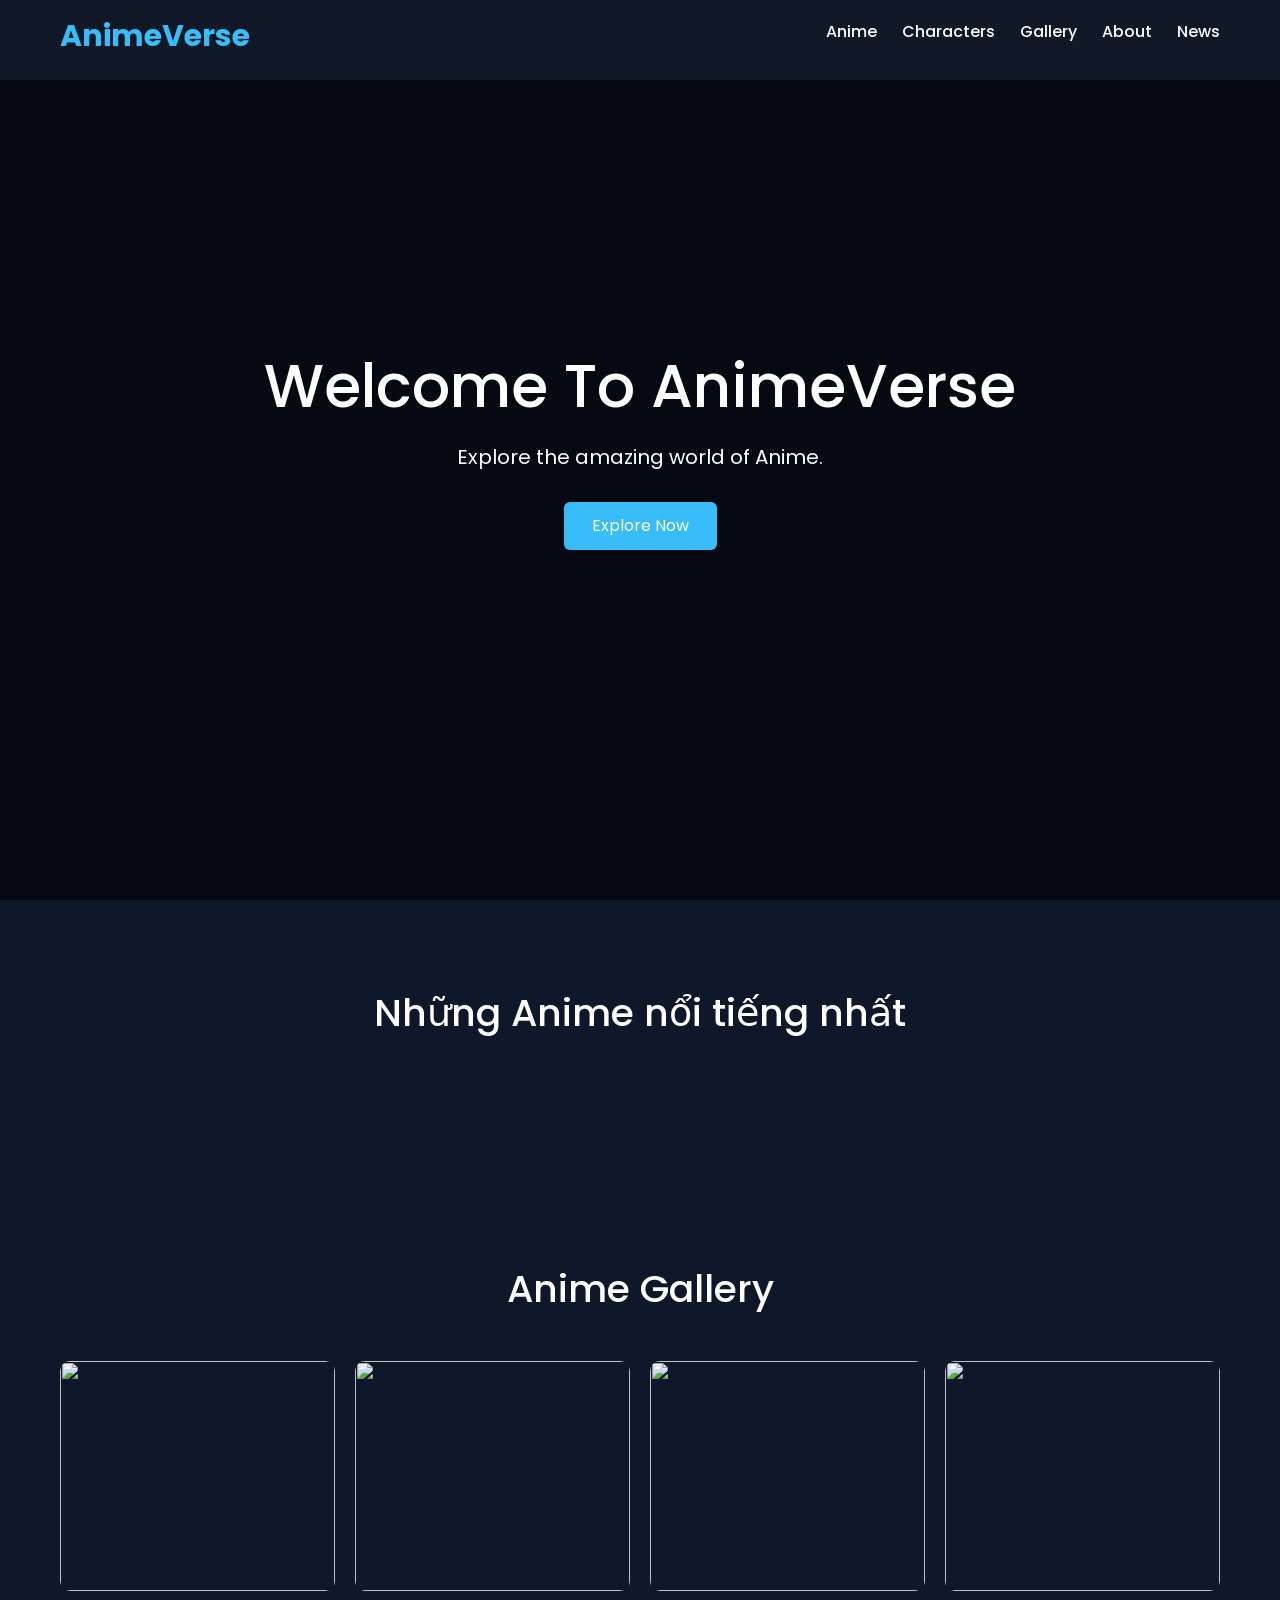
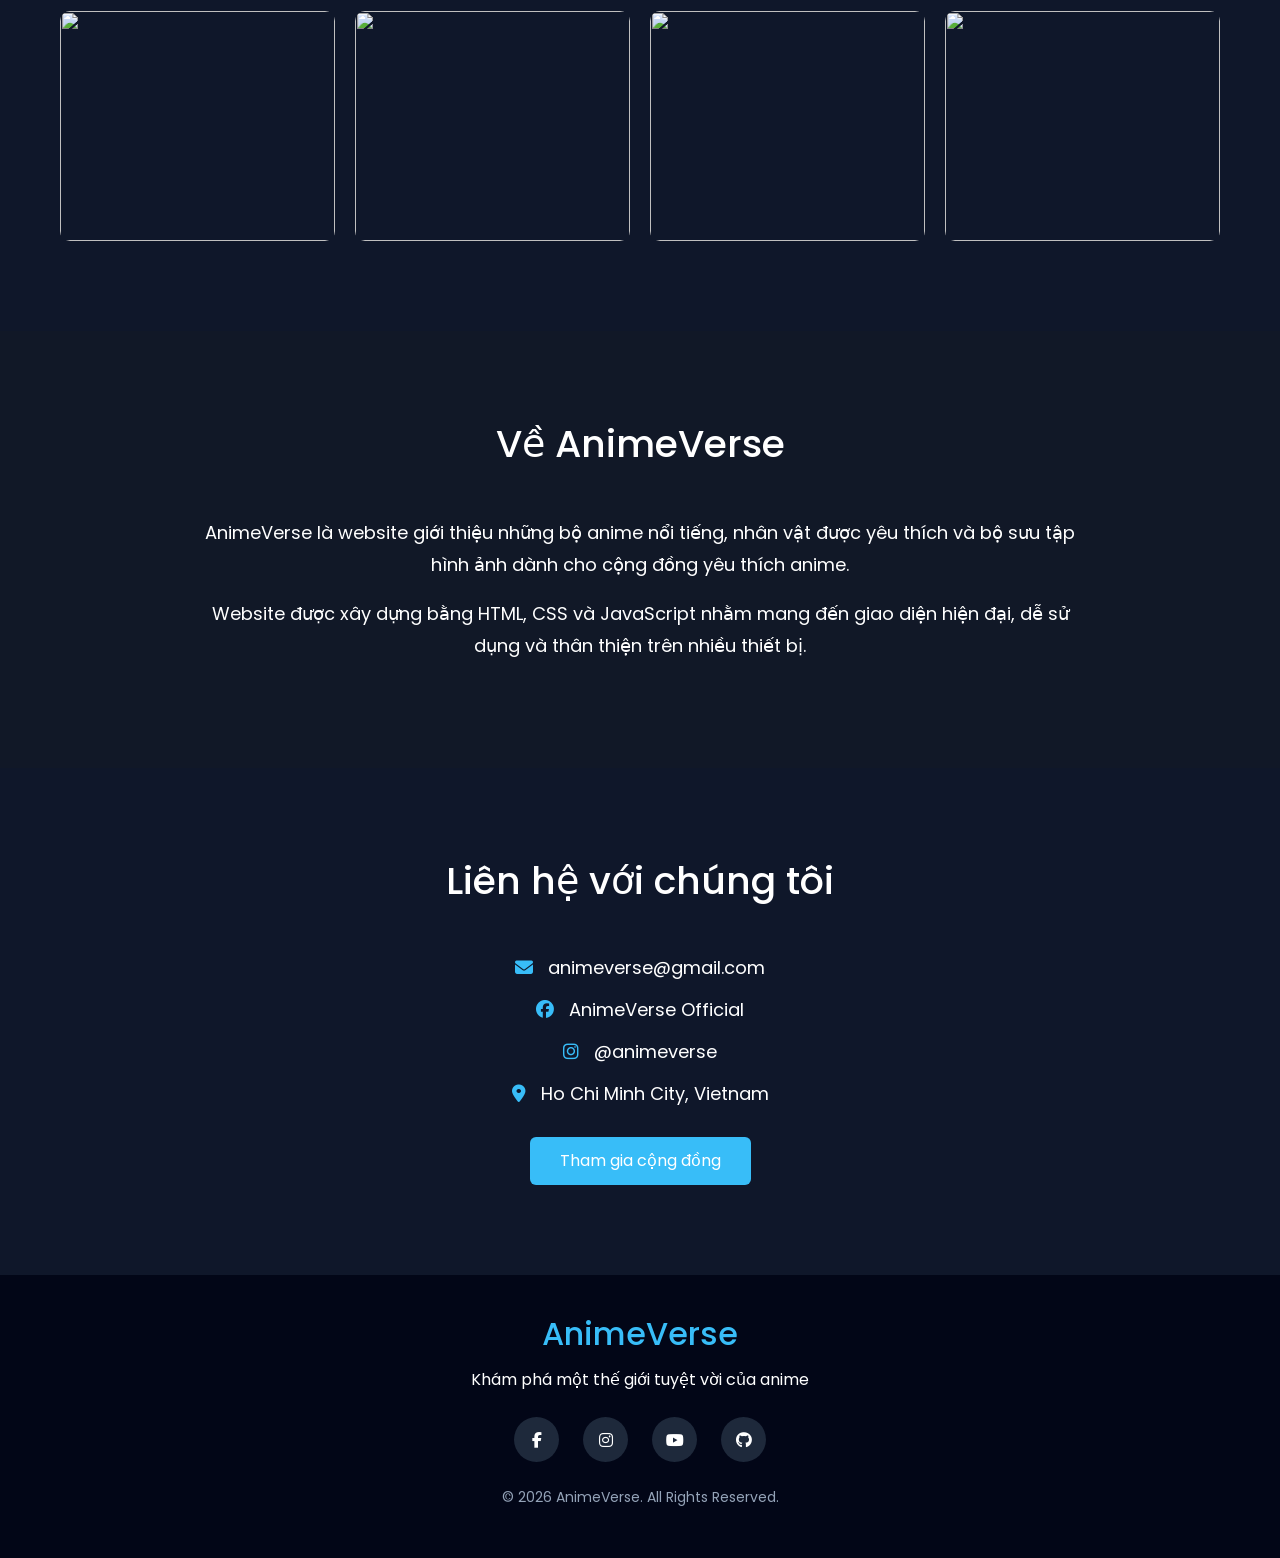
==== index.html @ 3ff622b2 "Fix gallery" ====
<!DOCTYPE html>
<html lang="vi">
<head>
    <meta charset="UTF-8">
    <meta name="viewport" content="width=device-width, initial-scale=1.0">
    <title>AnimeVerse</title>
    <link href="https://cdn.jsdelivr.net/npm/bootstrap@5.3.7/dist/css/bootstrap.min.css" rel="stylesheet">
    <link rel="stylesheet" href="https://cdnjs.cloudflare.com/ajax/libs/font-awesome/6.7.2/css/all.min.css">
    <link rel="preconnect" href="https://fonts.googleapis.com">
    <link href="https://fonts.googleapis.com/css2?family=Poppins:wght@300;400;500;600;700&display=swap" rel="stylesheet">
    <link rel="stylesheet" href="css/index.css">
</head>
<body>
<header>
    <nav class="navbar">
        <h2 class="logo">AnimeVerse</h2>
        <ul class="nav-links">
            <li><a href="html/anime.html">Anime</a></li>
            <li><a href="#characters">Characters</a></li>
            <li><a href="html/gallery.html">Gallery</a></li>
            <li><a href="html/about.html">About</a></li>
            <li><a href="html/news.html">News</a></li>
        </ul>
    </nav>
</header>

<section class="hero" id="home">
    <div class="overlay"></div>
    <div class="hero-content">
        <h1>Welcome To AnimeVerse</h1>
        <p>Explore the amazing world of Anime.</p>
        <button id="exploreBtn">Explore Now</button>
    </div>
</section>

<section class="anime-section" id="anime">
    <h2 class="section-title">Những Anime nổi tiếng nhất</h2>
    <div class="anime-grid" id="animeGrid"></div>
</section>


<section class="gallery-section" id="gallery">
    <h2 class="section-title">Anime Gallery</h2>
    <div class="gallery-grid">
        <img src="https://encrypted-tbn0.gstatic.com/images?q=tbn:ANd9GcQF1yYvSudLNzrYLqmJB3IZoSEsZKGdGMBOJNIiuI7b7MaQoEGkxli2K-nR&s=10" alt="">
        <img src="https://encrypted-tbn0.gstatic.com/images?q=tbn:ANd9GcS_hfqAA91c1Zg5Jjls4751Mhz_MVrcKEFOhpegkJx40v1mWzB0iDKv4LI&s=10" alt="">
        <img src="https://wallpaperaccess.com/full/2725441.jpg" alt="">
        <img src="https://images7.alphacoders.com/139/thumb-1920-1398431.jpg" alt="">
        <img src="https://encrypted-tbn0.gstatic.com/images?q=tbn:ANd9GcQV8EMYfyvIxgYPJnHbyR2HNpMVLppoP14inRt9tBa4VfQvkAjXu31EWRo&s=10" alt="">
        <img src="https://images8.alphacoders.com/133/thumb-1920-1332278.jpeg" alt="">
        <img src="https://encrypted-tbn0.gstatic.com/images?q=tbn:ANd9GcS_vnyRZoyESRBzR4WDUshQA4V_ymoaVOcB_wUK3PGlDw&s" alt="">
        <img src="https://encrypted-tbn0.gstatic.com/images?q=tbn:ANd9GcRsx-xCvommGqOcxSXmaPa0CXuzLiaQYJPUz-8EGLdD8g&s=10" alt="">
    </div>
</section>

<section class="about" id="about">
    <h2 class="section-title">Về AnimeVerse</h2>
    <div class="about-content">
        <p>
            AnimeVerse là website giới thiệu những bộ anime nổi tiếng, nhân vật được yêu thích
            và bộ sưu tập hình ảnh dành cho cộng đồng yêu thích anime.
        </p>
        <p>
            Website được xây dựng bằng HTML, CSS và JavaScript nhằm mang đến giao diện hiện đại,
            dễ sử dụng và thân thiện trên nhiều thiết bị.
        </p>
    </div>
</section>

<section class="contact" id="contact">
    <h2 class="section-title">Liên hệ với chúng tôi</h2>
    <div class="contact-info">
        <p><i class="fa-solid fa-envelope"></i> animeverse@gmail.com</p>
        <p><i class="fa-brands fa-facebook"></i> AnimeVerse Official</p>
        <p><i class="fa-brands fa-instagram"></i> @animeverse</p>
        <p><i class="fa-solid fa-location-dot"></i> Ho Chi Minh City, Vietnam</p>
    </div>
    <button class="contact-btn">Tham gia cộng đồng</button>
</section>

<footer>
    <h2>AnimeVerse</h2>
    <p>Khám phá một thế giới tuyệt vời của anime</p>
    <div class="social-icons">
        <a href="#"><i class="fa-brands fa-facebook-f"></i></a>
        <a href="#"><i class="fa-brands fa-instagram"></i></a>
        <a href="#"><i class="fa-brands fa-youtube"></i></a>
        <a href="#"><i class="fa-brands fa-github"></i></a>
    </div>
    <p class="copyright">
        © 2026 AnimeVerse. All Rights Reserved.
    </p>
</footer>

<script src="https://cdn.jsdelivr.net/npm/bootstrap@5.3.7/dist/js/bootstrap.bundle.min.js"></script>
<script>
(function(){if(!window.chatbase||window.chatbase("getState")!=="initialized"){window.chatbase=(...args)=>{if(!window.chatbase.q){window.chatbase.q=[]}window.chatbase.q.push(arguments)};window.chatbase=new Proxy(window.chatbase,{get(target,prop){if(prop==="q"){return target.q}return(...args)=>target(prop,...args)}})}const onLoad=function(){const script=document.createElement("script");script.src="https://www.chatbase.co/embed.min.js";script.id="16kRWg5aQx0Wsu4Xy5dsD";script.domain="www.chatbase.co";document.body.appendChild(script)};if(document.readyState==="complete"){onLoad()}else{window.addEventListener("load",onLoad)}})();
</script>
<script src="js/index.js"></script>
</body>
</html>
---- css/index.css ----
*{
    margin:0;
    padding:0;
    box-sizing:border-box;
    font-family:"Poppins",sans-serif;
}
html{
    scroll-behavior:smooth;
}
body{
    background:#0f172a;
    color:#ffffff;
}
img{
    width:100%;
    display:block;
}
a{
    text-decoration:none;
}
ul{
    list-style:none;
}
.navbar{
    position:fixed;
    top:0;
    left:0;
    width:100%;
    display:flex;
    justify-content:space-between;
    align-items:center;
    padding:18px 60px;
    background:#111827;
    z-index:1000;
}
.logo{
    color:#38bdf8;
    font-size:30px;
    font-weight:700;
}
.nav-links{
    display:flex;
    align-items:center;
}
.nav-links li{
    margin-left:25px;
}
.nav-links a{
    color:#ffffff;
    font-weight:500;
    transition:.3s;
}
.nav-links a:hover{
    color:#38bdf8;
}
.hero{
    height:100vh;
    background:url("https://encrypted-tbn0.gstatic.com/images?q=tbn:ANd9GcThT5cv-u7AgYgk_1-6xq1GcN5iVUBmP_oBPbI3B7mRZWDFBofSgIAPjZY9&s=10") center center/cover no-repeat;
    position:relative;
    display:flex;
    justify-content:center;
    align-items:center;
}

.overlay{
    position:absolute;
    inset:0;
    background:rgba(0,0,0,.6);
}
.hero-content{
    position:relative;
    text-align:center;
    z-index:2;
}
.hero-content h1{
    font-size:60px;
    margin-bottom:20px;
}
.hero-content p{
    font-size:20px;
    margin-bottom:30px;
}
button{
    padding:12px 28px;
    background:#38bdf8;
    color:white;
    border:none;
    border-radius:6px;
    cursor:pointer;
    transition:.3s;
}
button:hover{
    background:#0284c7;
}
section{
    padding:90px 60px;
}
.section-title{
    text-align:center;
    font-size:38px;
    margin-bottom:50px;
}
.anime-grid{
    display:grid;
    grid-template-columns:repeat(auto-fit,minmax(250px,1fr));
    gap:30px;
    justify-items:center;
}
.card{
    width:250px;
    background:#1e293b;
    border-radius:12px;
    overflow:hidden;
    transition:.3s;
    box-shadow:0 8px 20px rgba(0,0,0,.3);
}
.card:hover{
    transform:translateY(-10px) scale(1.03);
    box-shadow:0 15px 35px rgba(0,0,0,.5);
}
.card img{
    width:100%;
    height:380px;
    object-fit:cover;
}
.card h3{
    text-align:center;
    font-size:24px;
    font-weight:700;
    color:#38bdf8;
    margin:15px 0 10px;
}
.card p{
    padding:0 15px;
    text-align:center;
    font-size:15px;
    line-height:1.6;
}
.more-btn{
    display:block;
    margin:20px auto;
}

.gallery-grid{
    display:grid;
    grid-template-columns:repeat(4,1fr);
    gap:20px;
}
.gallery-grid img{
    height:230px;
    object-fit:cover;
    border-radius:10px;
    transition:.3s;
}
.gallery-grid img:hover{
    transform:scale(1.05);
}
.about{
    background:#111827;
}
.about-content{
    max-width:900px;
    margin:auto;
    text-align:center;
    line-height:1.8;
    font-size:18px;
}
.contact{
    text-align:center;
}
.contact-info{
    margin:30px 0;
}
.contact-info p{
    margin:15px 0;
    font-size:18px;
}
.contact-info i{
    color:#38bdf8;
    margin-right:10px;
}
.contact-btn{
    padding:12px 30px;
}
footer{
    background:#020617;
    text-align:center;
    padding:40px 20px;
}
footer h2{
    color:#38bdf8;
    margin-bottom:15px;
}
footer p{
    margin:10px 0;
}
.social-icons{
    margin:25px 0;
}
.social-icons a{
    display:inline-flex;
    justify-content:center;
    align-items:center;
    width:45px;
    height:45px;
    margin:0 10px;
    background:#1e293b;
    color:white;
    border-radius:50%;
    transition:.3s;
}
.social-icons a:hover{
    background:#38bdf8;
}
.copyright{
    font-size:14px;
    color:#94a3b8;
}
@media(max-width:992px){
    .navbar{
        padding:18px 30px;
    }
    .hero-content h1{
        font-size:48px;
    }
    .anime-grid{
        grid-template-columns:repeat(2,1fr);
    }
    .character-grid{
        grid-template-columns:repeat(2,1fr);
    }
    .gallery-grid{
        grid-template-columns:repeat(2,1fr);
    }
}
@media(max-width:768px){
    .navbar{
        flex-direction:column;
        gap:15px;
    }
    .nav-links{
        flex-wrap:wrap;
        justify-content:center;
    }
    .nav-links li{
        margin:8px 12px;
    }
    .hero-content h1{
        font-size:36px;
    }
    .hero-content p{
        font-size:16px;
    }
    section{
        padding:70px 25px;
    }
}
@media(max-width:576px){
    .anime-grid{
        grid-template-columns:1fr;
    }
    .character-grid{
        grid-template-columns:1fr;
    }
    .gallery-grid{
        grid-template-columns:1fr;
    }
    .logo{
        font-size:24px;
    }
    .section-title{
        font-size:30px;
    }
}
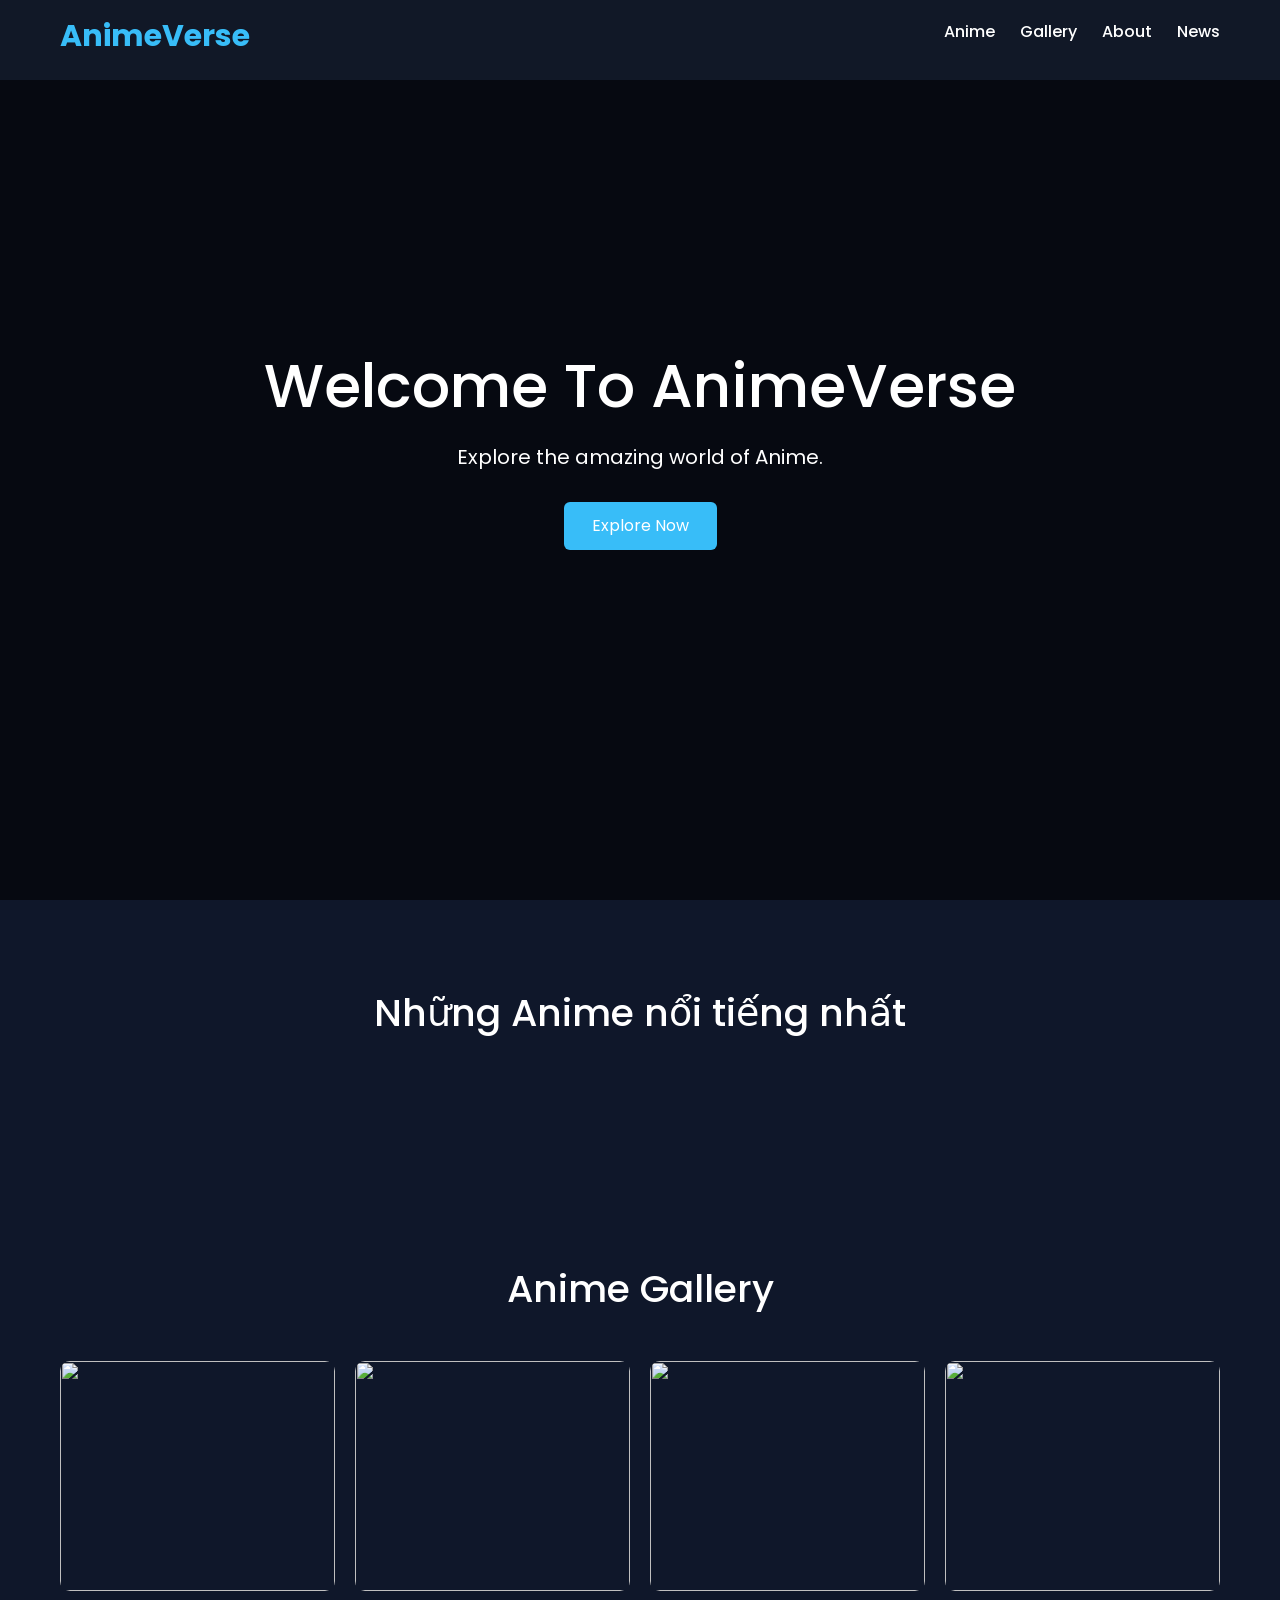
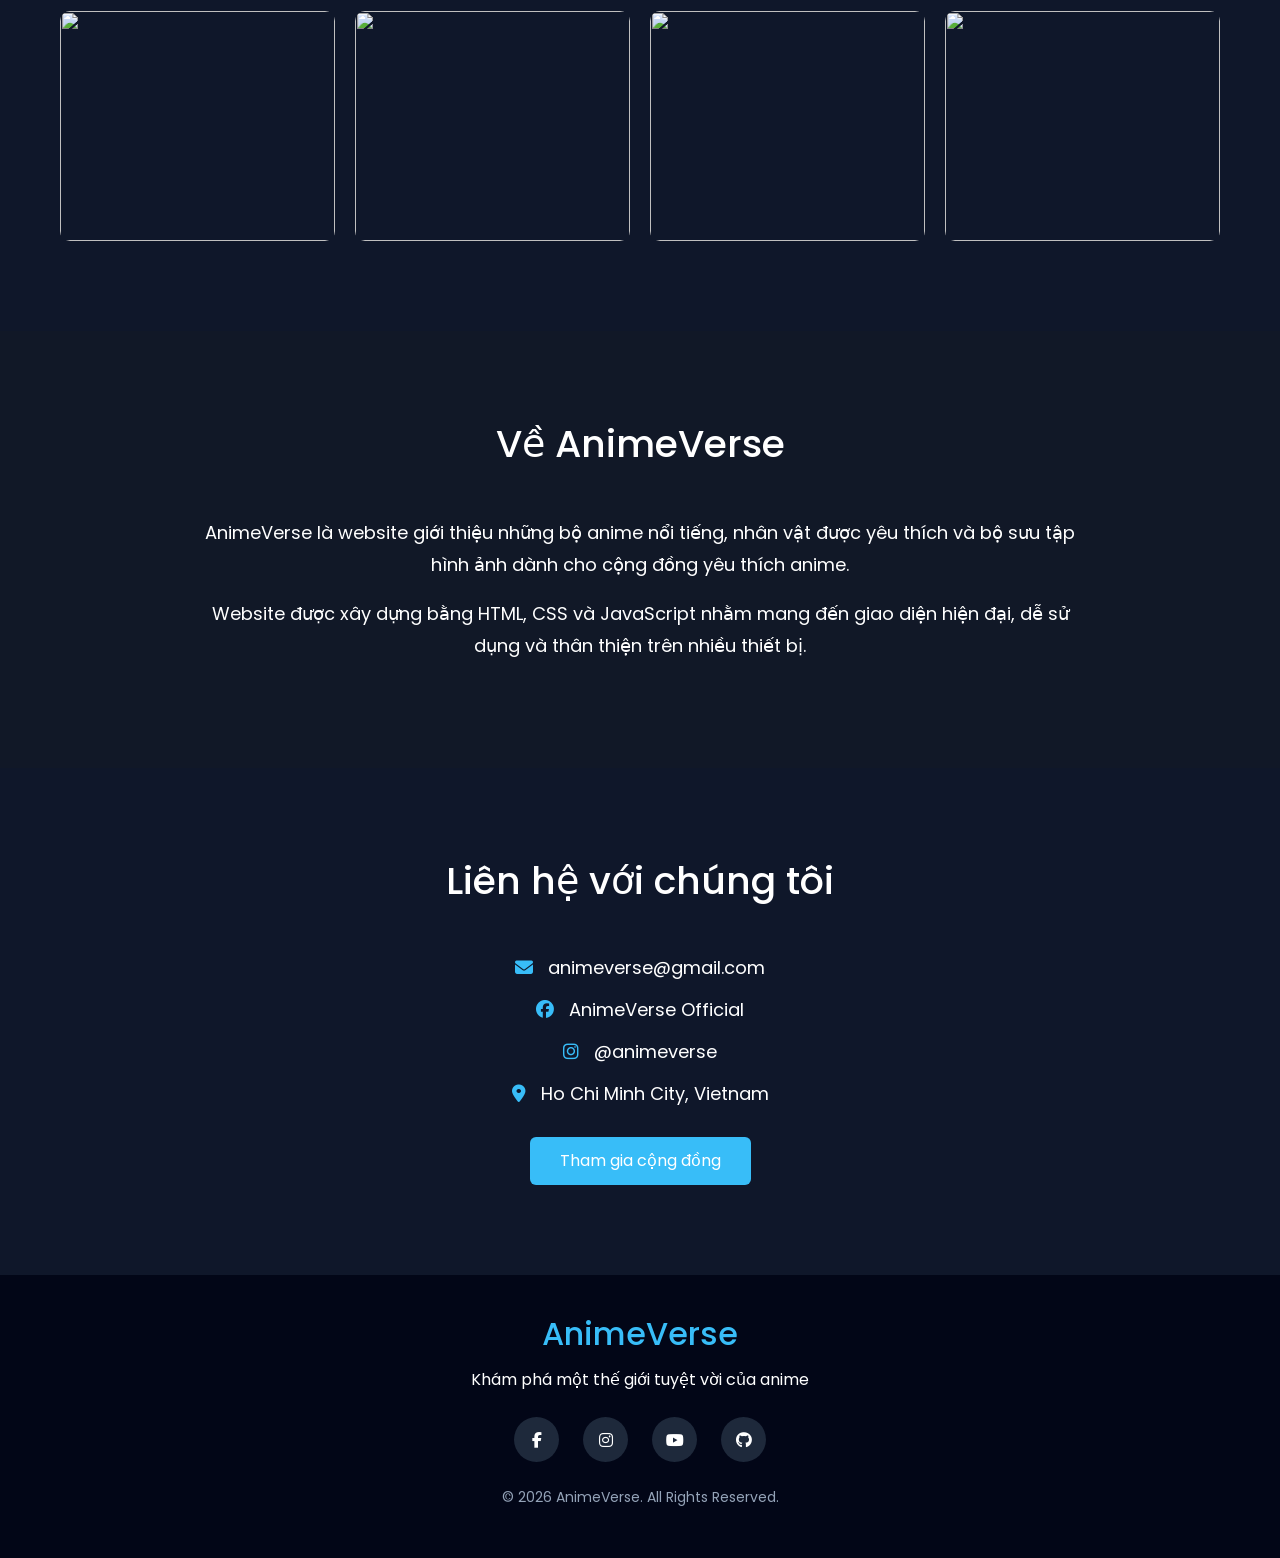
==== commit 0d0b1ee5: "Update nav" ====
--- a/index.html
+++ b/index.html
@@ -16,7 +16,6 @@
         <h2 class="logo">AnimeVerse</h2>
         <ul class="nav-links">
             <li><a href="html/anime.html">Anime</a></li>
-            <li><a href="#characters">Characters</a></li>
             <li><a href="html/gallery.html">Gallery</a></li>
             <li><a href="html/about.html">About</a></li>
             <li><a href="html/news.html">News</a></li>
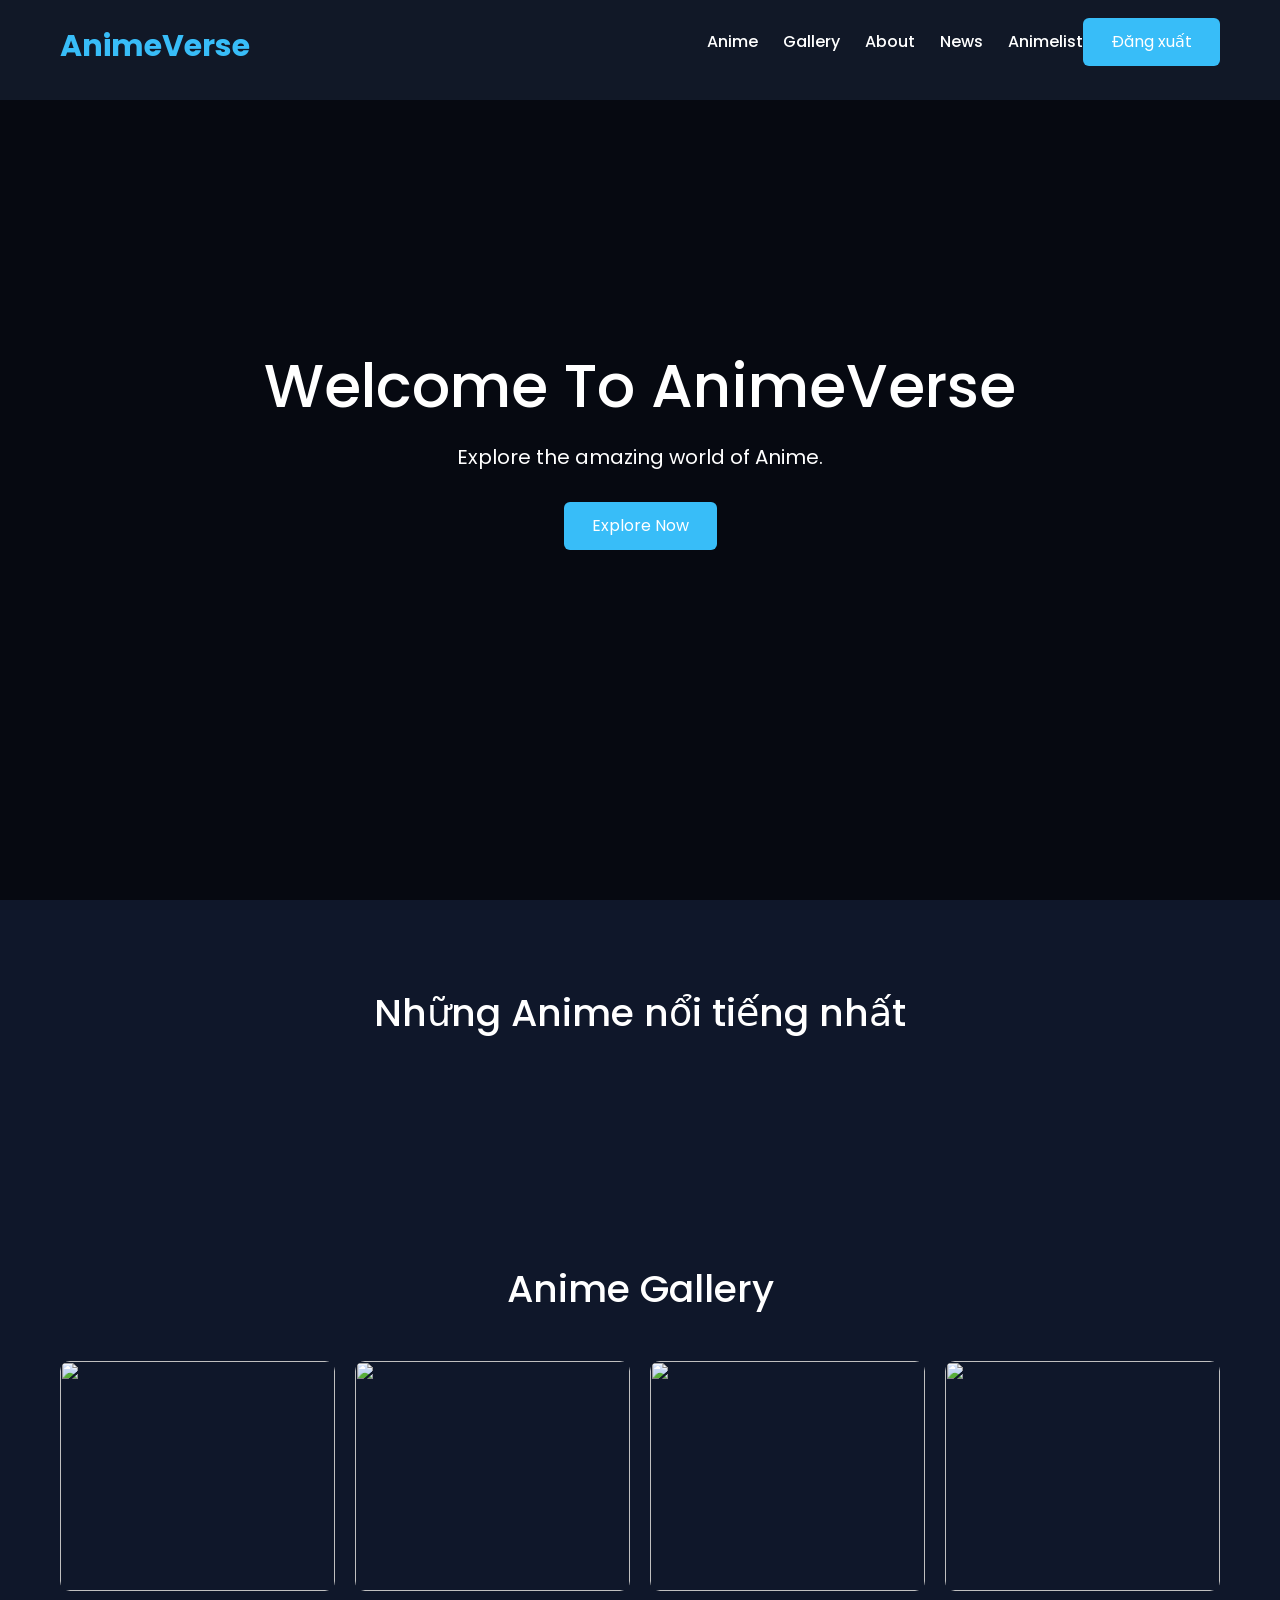
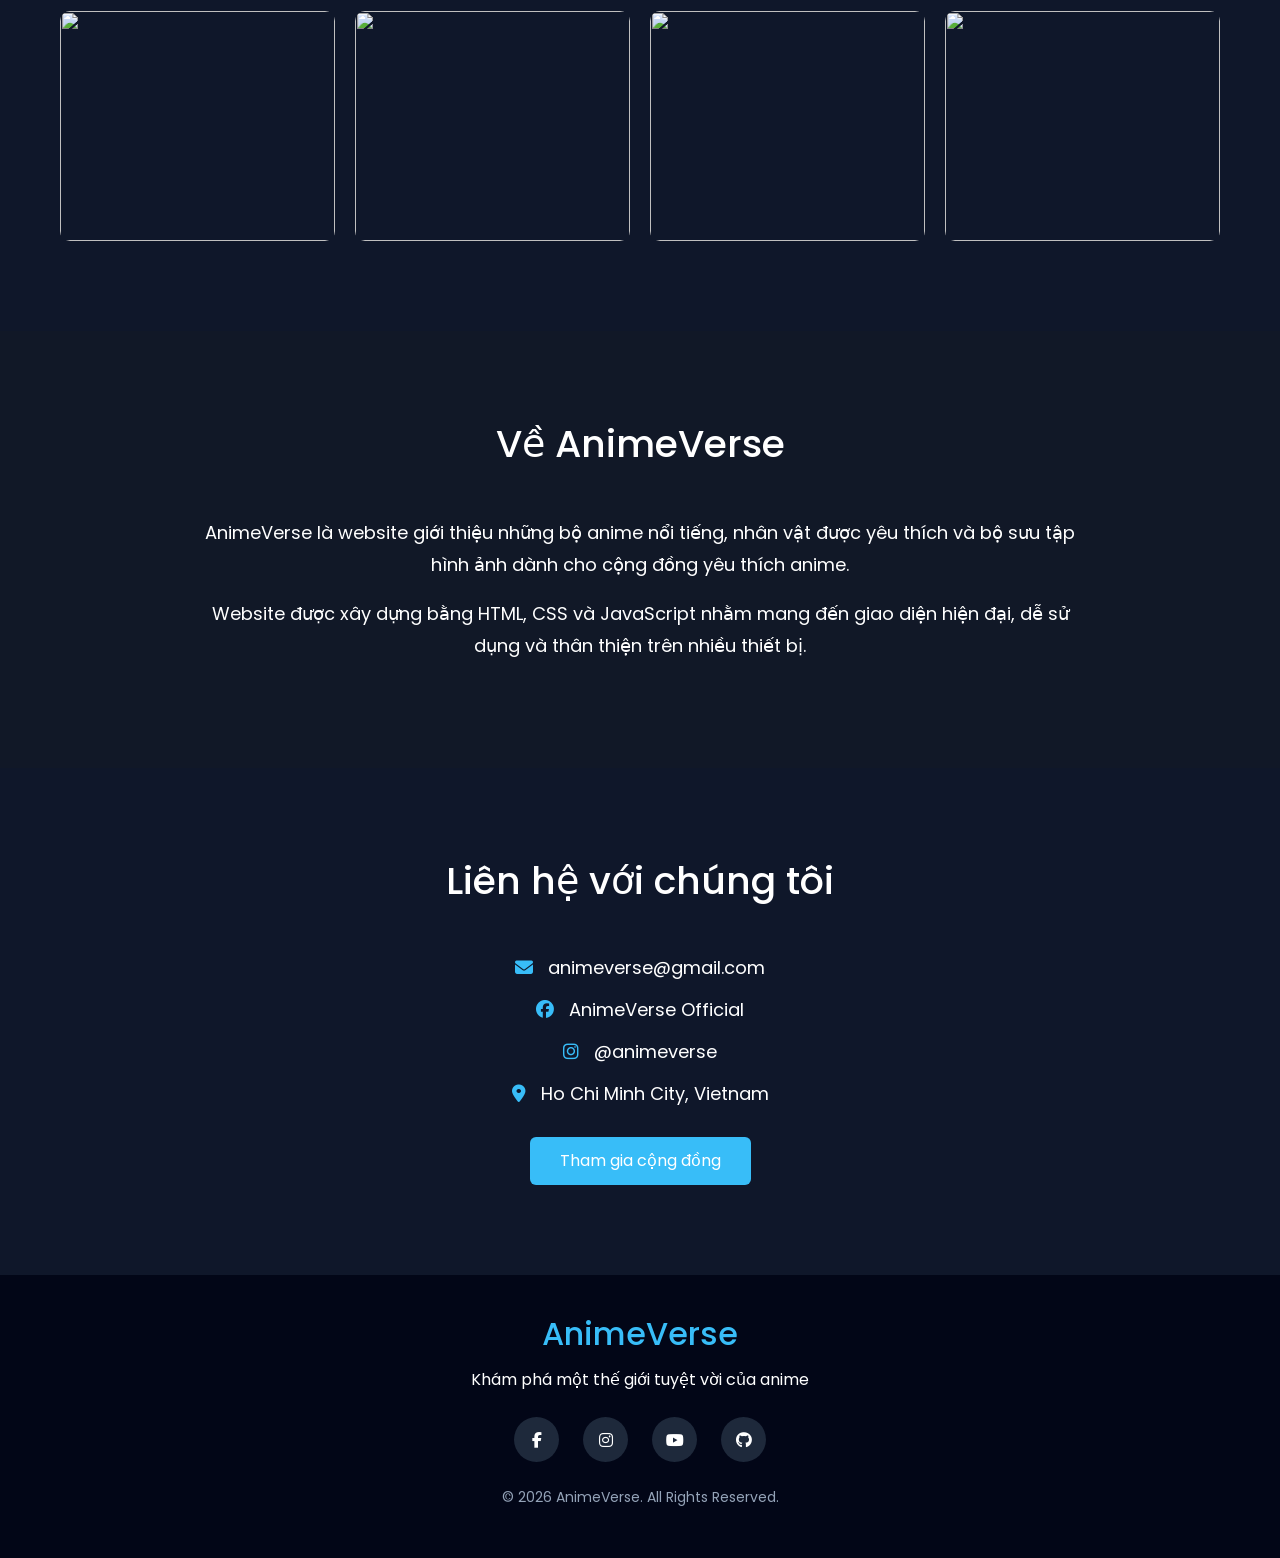
==== commit 0595185d: "Update" ====
--- a/index.html
+++ b/index.html
@@ -8,6 +8,10 @@
     <link rel="stylesheet" href="https://cdnjs.cloudflare.com/ajax/libs/font-awesome/6.7.2/css/all.min.css">
     <link rel="preconnect" href="https://fonts.googleapis.com">
     <link href="https://fonts.googleapis.com/css2?family=Poppins:wght@300;400;500;600;700&display=swap" rel="stylesheet">
+    <link rel="apple-touch-icon" sizes="180x180" href="favicon/apple-touch-icon.png">
+    <link rel="icon" type="image/png" sizes="32x32" href="favicon/favicon-32x32.png">
+    <link rel="icon" type="image/png" sizes="16x16" href="favicon/favicon-16x16.png">
+    <link rel="manifest" href="favicon/site.webmanifest">
     <link rel="stylesheet" href="css/index.css">
 </head>
 <body>
@@ -19,6 +23,8 @@
             <li><a href="html/gallery.html">Gallery</a></li>
             <li><a href="html/about.html">About</a></li>
             <li><a href="html/news.html">News</a></li>
+            <li><a href="html/animelist.html">Animelist</a></li>
+            <button id="logoutBtn">Đăng xuất</button>
         </ul>
     </nav>
 </header>
@@ -96,5 +102,7 @@
 (function(){if(!window.chatbase||window.chatbase("getState")!=="initialized"){window.chatbase=(...args)=>{if(!window.chatbase.q){window.chatbase.q=[]}window.chatbase.q.push(arguments)};window.chatbase=new Proxy(window.chatbase,{get(target,prop){if(prop==="q"){return target.q}return(...args)=>target(prop,...args)}})}const onLoad=function(){const script=document.createElement("script");script.src="https://www.chatbase.co/embed.min.js";script.id="16kRWg5aQx0Wsu4Xy5dsD";script.domain="www.chatbase.co";document.body.appendChild(script)};if(document.readyState==="complete"){onLoad()}else{window.addEventListener("load",onLoad)}})();
 </script>
 <script src="js/index.js"></script>
+	<script type="module" src="js/logout-index.js"></script>
+    <script type="module" src="js/auth-guard.js"></script>
 </body>
 </html>
